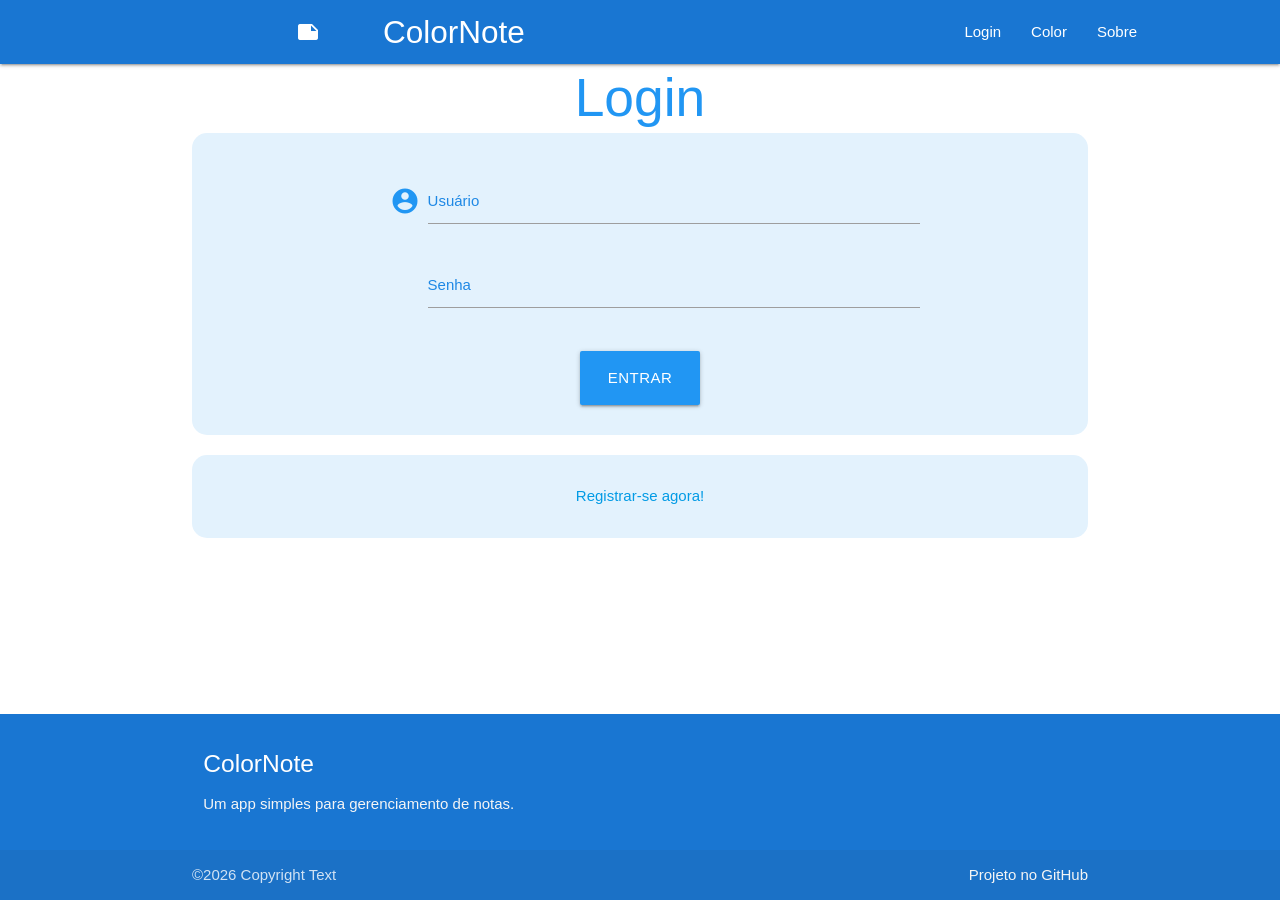
==== index.html @ c6c7a782 "criada a pagina de login e iniciada a pagina de cadastro com materialize" ====
<!DOCTYPE html>
<html lang="pt-br">

<head>
  <meta charset="UTF-8">
  <meta http-equiv="X-UA-Compatible" content="IE=edge">
  <meta name="viewport" content="width=device-width, initial-scale=1.0">
  <link rel="stylesheet" href="assets/libraries/materialize/css/materialize.min.css">
  <link href="https://fonts.googleapis.com/icon?family=Material+Icons" rel="stylesheet">
  <link rel="stylesheet" href="assets/resources/styles/style.css">
  <link rel="stylesheet" href="assets/resources/styles/index.css">
  <title>Login</title>
</head>

<body>
  <!--inicio da nav-->
  <nav class="blue darken-2">
    <div class="nav-wrapper">
      <a href="#!" class="brand-logo"> <i class="material-icons">sticky_note_2</i>ColorNote</a>
      <a href="#" data-target="mobile-demo" class="sidenav-trigger"><i class="material-icons">menu</i></a>
      <ul class="right hide-on-med-and-down">
        <li><a href="#">Login</a></li>
        <li><a class="tooltipped modal-trigger" href="#modal1" data-position="bottom"
            data-tooltip="Escolha sua cor preferida para o site!">Color</a></li>
        <li><a href="sobre.html">Sobre</a></li>
      </ul>
    </div>
  </nav>
  <ul class="sidenav" id="mobile-demo">
    <li><a href="#">Login</a></li>
    <li><a class="tooltipped modal-trigger" href="#modal1" data-position="bottom"
      data-tooltip="Escolha sua cor preferida para o site!">Color</a></li>
    <li><a href="sobre.html">Sobre</a></li>
  </ul>

  <div id="modal1" class="modal blue-text">
    <div class="modal-content">
      <h4>Selecione sua cor preferida</h4>
      <div id="cores">
      <input type="button" onclick="modificaCor('blue')" class="btn_cores blue darken-2">
      <input type="button" onclick="modificaCor('green')" class="btn_cores green darken-2">
      <input type="button" onclick="modificaCor('red')" class="btn_cores red darken-2">
      <input type="button" onclick="modificaCor('yellow')" class="btn_cores yellow darken-2">
      <input type="button" onclick="modificaCor('purple')" class="btn_cores purple darken-2">
      <input type="button" onclick="modificaCor('orange')" class="btn_cores orange darken-2">
    </div>
    </div>
    <div class="modal-footer">
      <a href="#!" class="modal-close waves-effect waves-green btn-flat">Cancelar</a>
    </div>
  </div>
  <!--final da nav-->

  <main class="">

    <h2 class="blue-text darken-3 center">Login</h2>

    <div class="container row blue lighten-5 center formulario">
      <form class="col s12 m8 offset-m2 l10 offset-l2" id="">
        <div class="row">
          <div class="input-field col s10">
            <i class="material-icons prefix blue-text darken-4">account_circle</i>
            <input id="icon_prefix" type="text" class="validate blue-text text-darken-2">
            <label for="icon_prefix" class="blue-text text-darken-1">Usuário</label>
          </div>

          <div class="input-field col s10">
            <i class="material-icons prefix  blue-text darken-4">password</i>
            <input id="icon_senha" type="tel" class="validate blue-text text-darken-2">
            <label for="icon_senha" class="blue-text text-darken-1">Senha</label>
          </div>
        </div>
      </form>
      <a class="waves-effect blue waves-light btn-large center">Entrar</a>
    </div>

    <div class="container row blue lighten-5 center formulario"><a href="cadastro.html" class="tooltipped"
        data-position="bottom" data-tooltip="Ainda não possui cadastro? Então faça logo o registro!">Registrar-se
        agora!</a>
    </div>
  </main>

  <!--inicio do footer-->
  <footer class="page-footer blue darken-2">
    <div class="container">
      <div class="row">
        <div class="col l6 s12">
          <h5 class="white-text">ColorNote</h5>
          <p class="grey-text text-lighten-4">Um app simples para gerenciamento de notas.</p>
        </div>
      </div>
    </div>
    <div class="footer-copyright">
      <div class="container">
        &copy;<span id="ano"></span> Copyright Text
        <a class="grey-text text-lighten-4 right" href="https://github.com/bischoflima/bischoflima.github.io"
          target="blank">Projeto no GitHub</a>
      </div>
    </div>
  </footer>
  <!--final do footer-->

  <script src="assets/libraries/jquery/jquery.js"></script>
  <script src="assets/libraries/materialize/js/materialize.min.js"></script>
  <script src="assets/resources/scripts/global.js"></script>
  <script src="assets/resources/scripts/index.js"></script>

  <script>
    let anoAtual = new Date();
    $('#ano').text(anoAtual.getFullYear());
  </script>
</body>

</html>
---- assets/resources/styles/style.css ----
nav {
  padding: 0 10%;
}

body {
  display: flex;
  min-height: 100vh;
  flex-direction: column;
}

main {
  flex: 1 0 auto;
}

#modal1 {
  text-align: center;
}

.btn_cores {
  margin: 0.4em 1em;
  width: 4em;
  height: 4em;
  border-radius: 10px;
}
---- assets/resources/styles/index.css ----
h2 {
    margin: .1em auto;
}
.formulario {
    border-radius: 1em;
    padding: 2em 3em;
    text-align: center;
}
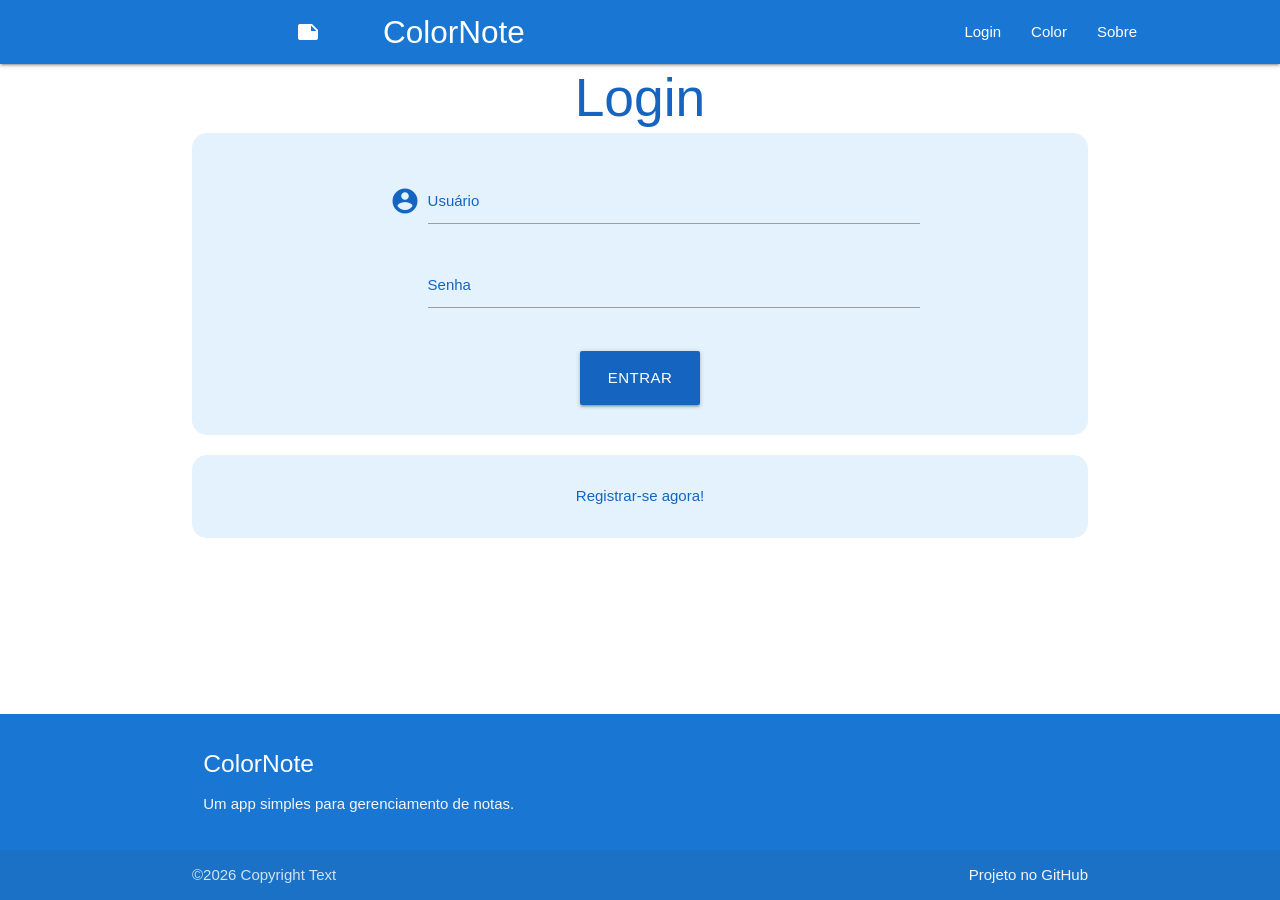
==== commit 663acb9b: "criada a funcao que muda de cor do site" ====
--- a/index.html
+++ b/index.html
@@ -14,7 +14,7 @@
 
 <body>
   <!--inicio da nav-->
-  <nav class="blue darken-2">
+  <nav class="blue darken-2 mudaCor" id="barra_nav">
     <div class="nav-wrapper">
       <a href="#!" class="brand-logo"> <i class="material-icons">sticky_note_2</i>ColorNote</a>
       <a href="#" data-target="mobile-demo" class="sidenav-trigger"><i class="material-icons">menu</i></a>
@@ -33,7 +33,7 @@
     <li><a href="sobre.html">Sobre</a></li>
   </ul>
 
-  <div id="modal1" class="modal blue-text">
+  <div id="modal1" class="blue-text modal mudaCorTexto">
     <div class="modal-content">
       <h4>Selecione sua cor preferida</h4>
       <div id="cores">
@@ -53,35 +53,35 @@
 
   <main class="">
 
-    <h2 class="blue-text darken-3 center">Login</h2>
+    <h2 class="blue-text text-darken-3 center mudaCorTexto">Login</h2>
 
-    <div class="container row blue lighten-5 center formulario">
+    <div class="blue container row lighten-5 center formulario mudaCor">
       <form class="col s12 m8 offset-m2 l10 offset-l2" id="">
         <div class="row">
           <div class="input-field col s10">
-            <i class="material-icons prefix blue-text darken-4">account_circle</i>
-            <input id="icon_prefix" type="text" class="validate blue-text text-darken-2">
-            <label for="icon_prefix" class="blue-text text-darken-1">Usuário</label>
+            <i class="blue-text text-darken-3 material-icons prefix mudaCorTexto">account_circle</i>
+            <input id="icon_prefix" type="text" class="blue-text text-darken-3 validate mudaCorTexto">
+            <label for="icon_prefix" class="blue-text text-darken-3 mudaCorTexto">Usuário</label>
           </div>
 
           <div class="input-field col s10">
-            <i class="material-icons prefix  blue-text darken-4">password</i>
-            <input id="icon_senha" type="tel" class="validate blue-text text-darken-2">
-            <label for="icon_senha" class="blue-text text-darken-1">Senha</label>
+            <i class="blue-text text-darken-3 material-icons prefix mudaCorTexto">password</i>
+            <input id="icon_senha" type="tel" class="blue-text text-darken-3 validate mudaCorTexto">
+            <label for="icon_senha" class="blue-text text-darken-3 mudaCorTexto">Senha</label>
           </div>
         </div>
       </form>
-      <a class="waves-effect blue waves-light btn-large center">Entrar</a>
+      <a class="blue darken-3 waves-effect waves-light btn-large center mudaCor">Entrar</a>
     </div>
 
-    <div class="container row blue lighten-5 center formulario"><a href="cadastro.html" class="tooltipped"
+    <div class="blue lighten-5 container row center formulario mudaCor mudaCor"><a href="cadastro.html" class="blue-text  text-darken-3 tooltipped mudaCorTexto"
         data-position="bottom" data-tooltip="Ainda não possui cadastro? Então faça logo o registro!">Registrar-se
         agora!</a>
     </div>
   </main>
 
   <!--inicio do footer-->
-  <footer class="page-footer blue darken-2">
+  <footer class="blue darken-2 page-footer mudaCor">
     <div class="container">
       <div class="row">
         <div class="col l6 s12">
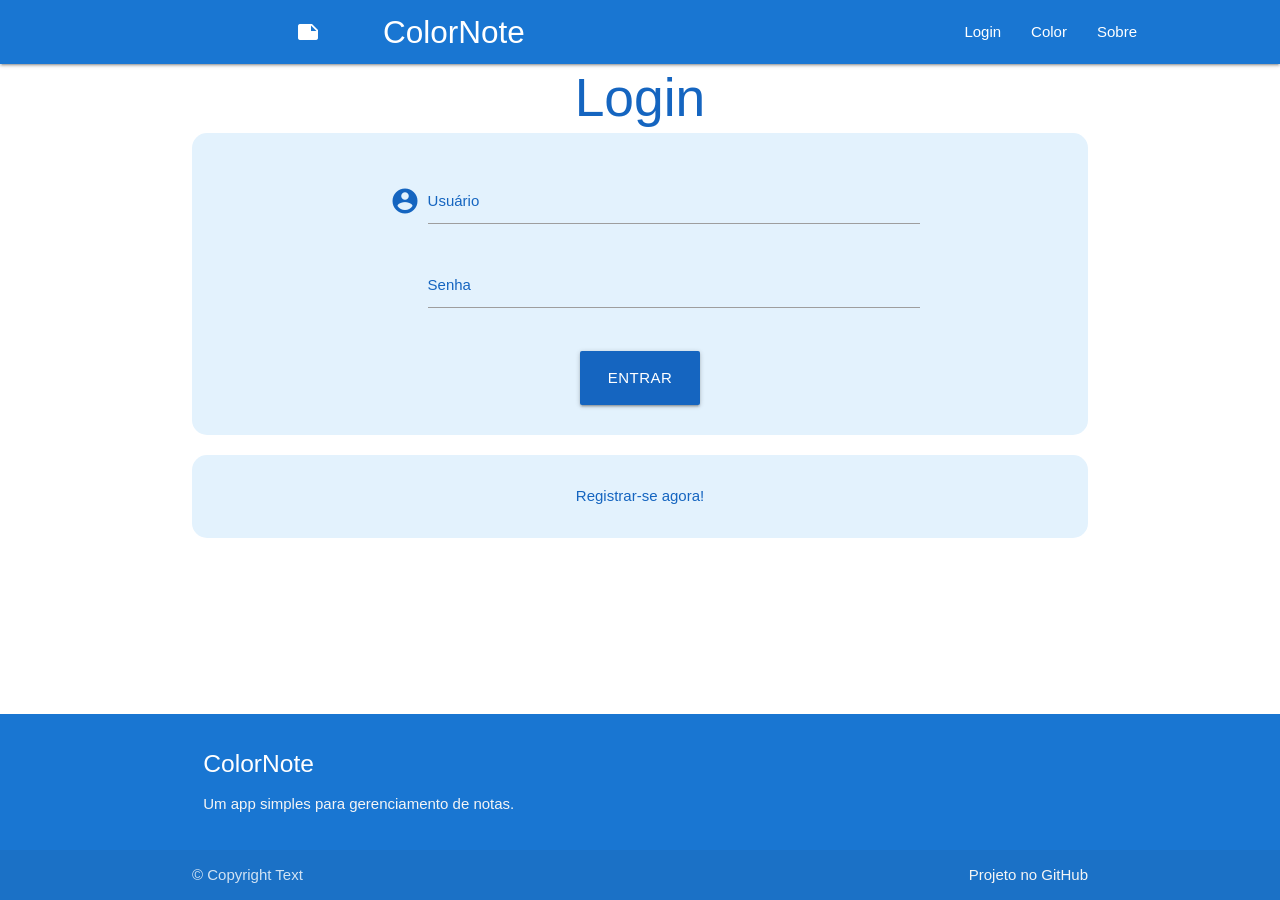
==== commit 2425e9d1: "corrigido erro das cores da pagina index" ====
--- a/index.html
+++ b/index.html
@@ -16,7 +16,7 @@
   <!--inicio da nav-->
   <nav class="blue darken-2 mudaCor" id="barra_nav">
     <div class="nav-wrapper">
-      <a href="#!" class="brand-logo"> <i class="material-icons">sticky_note_2</i>ColorNote</a>
+      <a href="#!" class="brand-logo"> <i class="material-icons">sticky_note_2</i><span id="titulo_texto">ColorNote</span></a>
       <a href="#" data-target="mobile-demo" class="sidenav-trigger"><i class="material-icons">menu</i></a>
       <ul class="right hide-on-med-and-down">
         <li><a href="#">Login</a></li>
@@ -29,7 +29,7 @@
   <ul class="sidenav" id="mobile-demo">
     <li><a href="#">Login</a></li>
     <li><a class="tooltipped modal-trigger" href="#modal1" data-position="bottom"
-      data-tooltip="Escolha sua cor preferida para o site!">Color</a></li>
+        data-tooltip="Escolha sua cor preferida para o site!">Color</a></li>
     <li><a href="sobre.html">Sobre</a></li>
   </ul>
 
@@ -37,13 +37,13 @@
     <div class="modal-content">
       <h4>Selecione sua cor preferida</h4>
       <div id="cores">
-      <input type="button" onclick="modificaCor('blue')" class="btn_cores blue darken-2">
-      <input type="button" onclick="modificaCor('green')" class="btn_cores green darken-2">
-      <input type="button" onclick="modificaCor('red')" class="btn_cores red darken-2">
-      <input type="button" onclick="modificaCor('yellow')" class="btn_cores yellow darken-2">
-      <input type="button" onclick="modificaCor('purple')" class="btn_cores purple darken-2">
-      <input type="button" onclick="modificaCor('orange')" class="btn_cores orange darken-2">
-    </div>
+        <button onclick="modificaCor(this)" class="btn_cores blue darken-2"></button>
+        <button onclick="modificaCor(this)" class="btn_cores green darken-2"></button>
+        <button onclick="modificaCor(this)" class="btn_cores red darken-2"></button>
+        <button onclick="modificaCor(this)" class="btn_cores yellow darken-2"></button>
+        <button onclick="modificaCor(this)" class="btn_cores purple darken-2"></button>
+        <button onclick="modificaCor(this)" class="btn_cores orange darken-2"></button>
+      </div>
     </div>
     <div class="modal-footer">
       <a href="#!" class="modal-close waves-effect waves-green btn-flat">Cancelar</a>
@@ -66,16 +66,17 @@
 
           <div class="input-field col s10">
             <i class="blue-text text-darken-3 material-icons prefix mudaCorTexto">password</i>
-            <input id="icon_senha" type="tel" class="blue-text text-darken-3 validate mudaCorTexto">
+            <input id="icon_senha" type="password" class="blue-text text-darken-3 validate mudaCorTexto">
             <label for="icon_senha" class="blue-text text-darken-3 mudaCorTexto">Senha</label>
           </div>
         </div>
       </form>
-      <a class="blue darken-3 waves-effect waves-light btn-large center mudaCor">Entrar</a>
+      <button class="blue darken-3 waves-effect waves-light btn-large center mudaCor" type="submit">Entrar</button>
     </div>
 
-    <div class="blue lighten-5 container row center formulario mudaCor mudaCor"><a href="cadastro.html" class="blue-text  text-darken-3 tooltipped mudaCorTexto"
-        data-position="bottom" data-tooltip="Ainda não possui cadastro? Então faça logo o registro!">Registrar-se
+    <div class="blue lighten-5 container row center formulario mudaCor mudaCor"><a href="cadastro.html"
+        class="blue-text  text-darken-3 tooltipped mudaCorTexto" data-position="bottom"
+        data-tooltip="Ainda não possui cadastro? Então faça logo o registro!">Registrar-se
         agora!</a>
     </div>
   </main>
@@ -103,12 +104,7 @@
   <script src="assets/libraries/jquery/jquery.js"></script>
   <script src="assets/libraries/materialize/js/materialize.min.js"></script>
   <script src="assets/resources/scripts/global.js"></script>
-  <script src="assets/resources/scripts/index.js"></script>
 
-  <script>
-    let anoAtual = new Date();
-    $('#ano').text(anoAtual.getFullYear());
-  </script>
 </body>
 
 </html>
